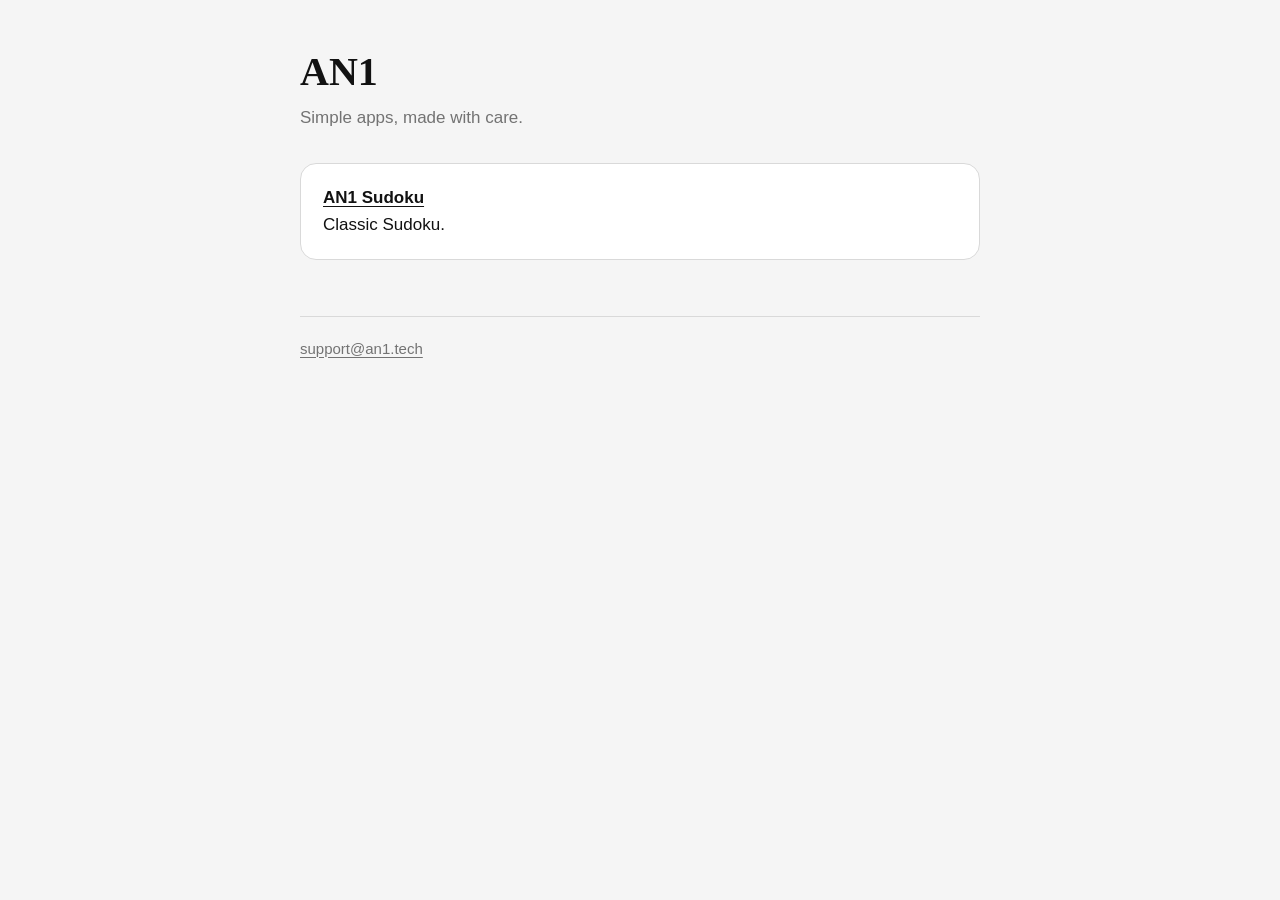
==== index.html @ fa56f437 "chore: init" ====
<!doctype html>
<html lang="en">
<head>
  <meta charset="utf-8">
  <meta name="viewport" content="width=device-width, initial-scale=1">
  <title>AN1</title>
  <meta name="description" content="Apps by AN1.">
  <link rel="stylesheet" href="/assets/style.css">
</head>
<body>
<main>
  <h1>AN1</h1>
  <p class="meta">Simple apps, made with care.</p>

  <div class="card">
    <p><a href="/sudoku/"><strong>AN1 Sudoku</strong></a><br>Classic Sudoku.</p>
  </div>

  <footer>
    <a href="mailto:support@an1.tech">support@an1.tech</a>
  </footer>
</main>
</body>
</html>
---- assets/style.css ----
:root {
  --paper: #f5f5f5;
  --surface: #ffffff;
  --ink: #121212;
  --ink-secondary: #737373;
  --line: #d9d9d9;
}

@media (prefers-color-scheme: dark) {
  :root {
    --paper: #000000;
    --surface: #171717;
    --ink: #f2f2f2;
    --ink-secondary: #9e9e9e;
    --line: #383838;
  }
}

* {
  box-sizing: border-box;
}

html {
  -webkit-text-size-adjust: 100%;
}

body {
  margin: 0;
  background: var(--paper);
  color: var(--ink);
  font: 17px/1.6 -apple-system, BlinkMacSystemFont, "Segoe UI", Roboto, Helvetica, Arial, sans-serif;
}

main {
  max-width: 720px;
  margin: 0 auto;
  padding: 48px 20px 64px;
}

h1, h2, h3 {
  font-family: ui-serif, "New York", Georgia, "Times New Roman", serif;
  line-height: 1.2;
}

h1 {
  font-size: 40px;
  margin: 0 0 8px;
}

h2 {
  font-size: 24px;
  margin: 40px 0 12px;
}

h3 {
  font-size: 19px;
  margin: 24px 0 8px;
}

p, ul {
  margin: 0 0 16px;
}

ul {
  padding-left: 22px;
}

li {
  margin-bottom: 6px;
}

a {
  color: var(--ink);
  text-decoration-thickness: 1px;
  text-underline-offset: 3px;
}

.meta {
  color: var(--ink-secondary);
  margin-bottom: 32px;
}

.card {
  background: var(--surface);
  border: 1px solid var(--line);
  border-radius: 16px;
  padding: 20px 22px;
  margin: 24px 0;
}

.card p:last-child, .card ul:last-child {
  margin-bottom: 0;
}

nav {
  margin-bottom: 32px;
  font-size: 15px;
}

nav a {
  color: var(--ink-secondary);
}

footer {
  margin-top: 56px;
  padding-top: 20px;
  border-top: 1px solid var(--line);
  color: var(--ink-secondary);
  font-size: 15px;
}

footer a {
  color: var(--ink-secondary);
}
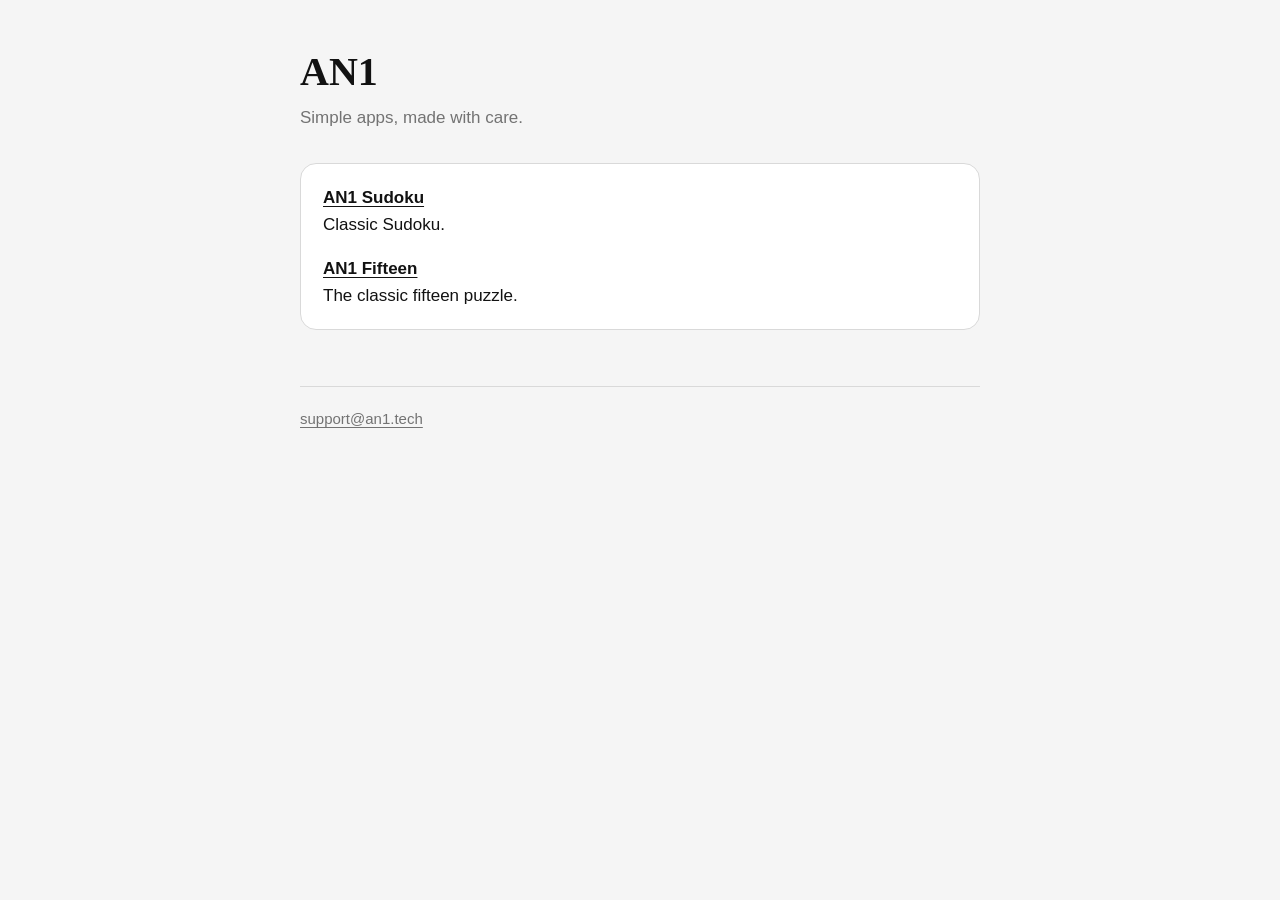
==== commit 9fcc0dd5: "docs: add AN1 Fifteen support and privacy pages" ====
--- a/index.html
+++ b/index.html
@@ -14,6 +14,7 @@
 
   <div class="card">
     <p><a href="/sudoku/"><strong>AN1 Sudoku</strong></a><br>Classic Sudoku.</p>
+    <p><a href="/fifteen/"><strong>AN1 Fifteen</strong></a><br>The classic fifteen puzzle.</p>
   </div>
 
   <footer>
